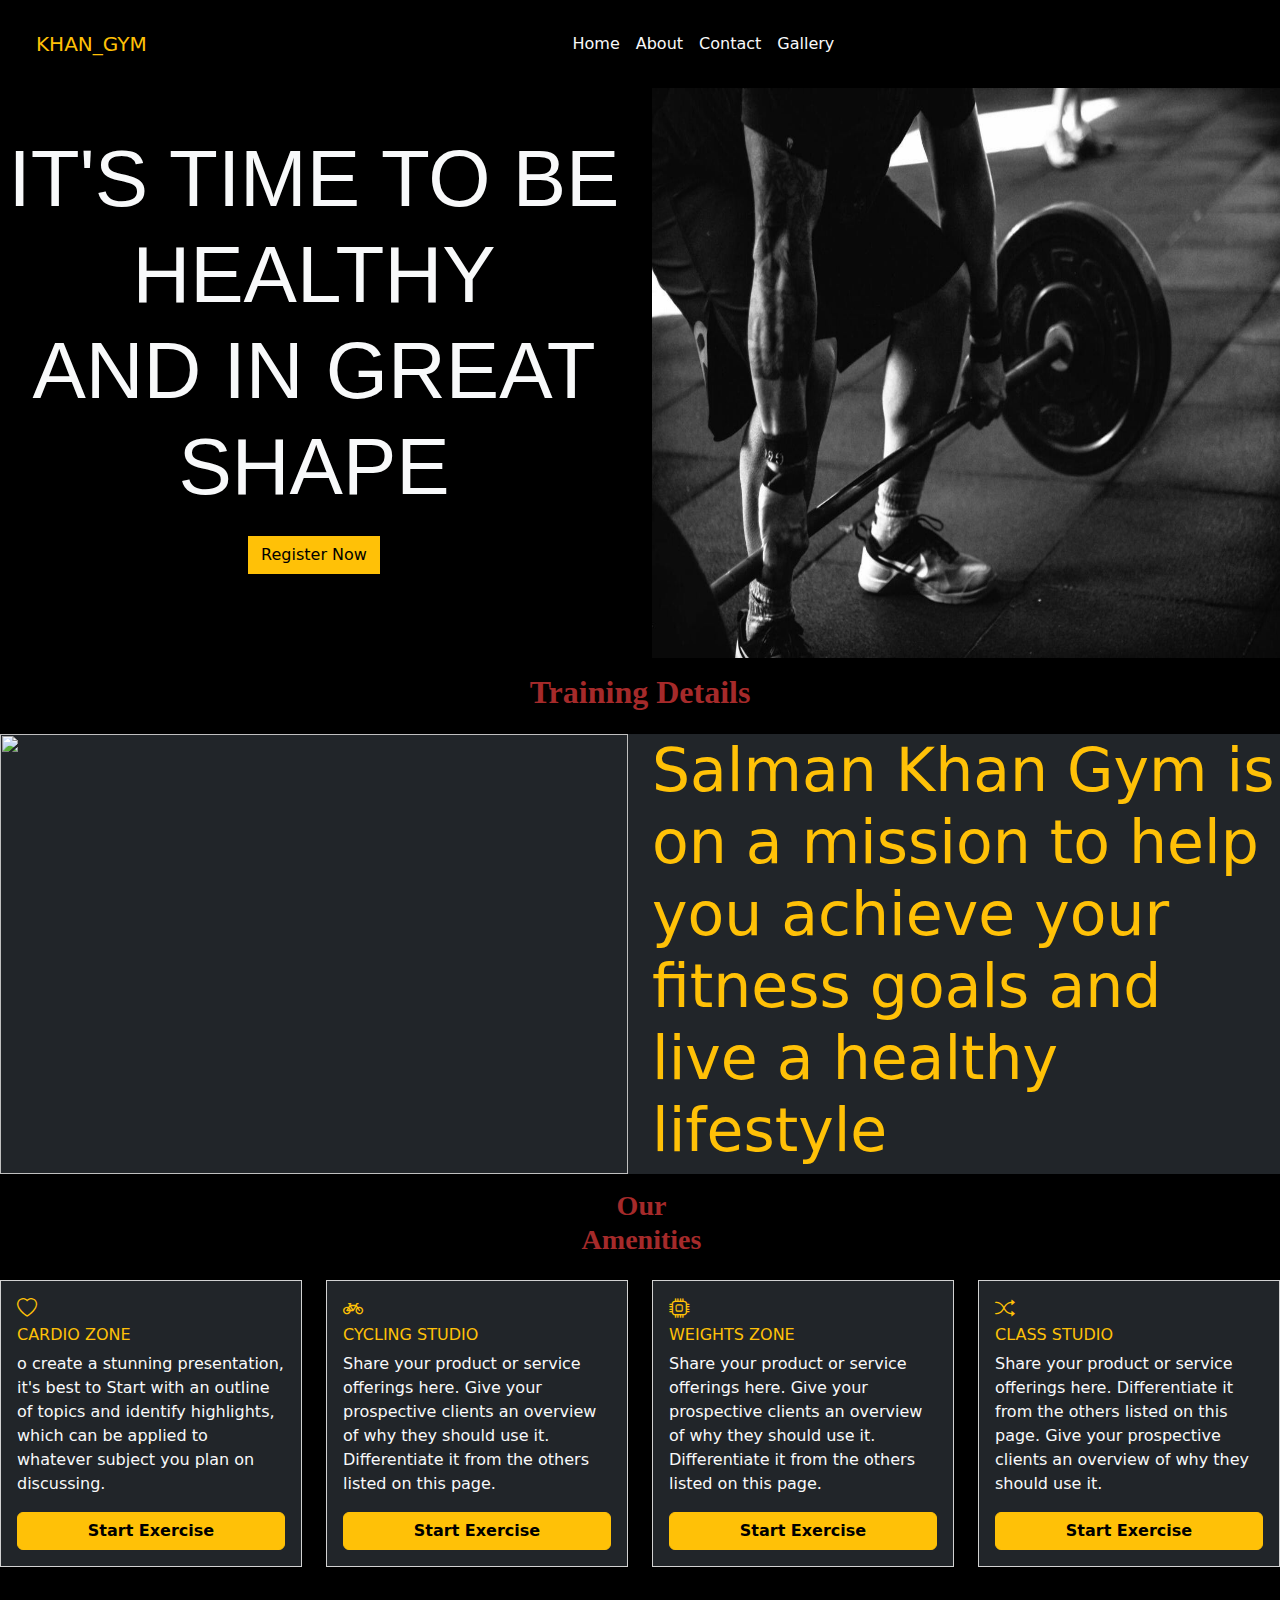
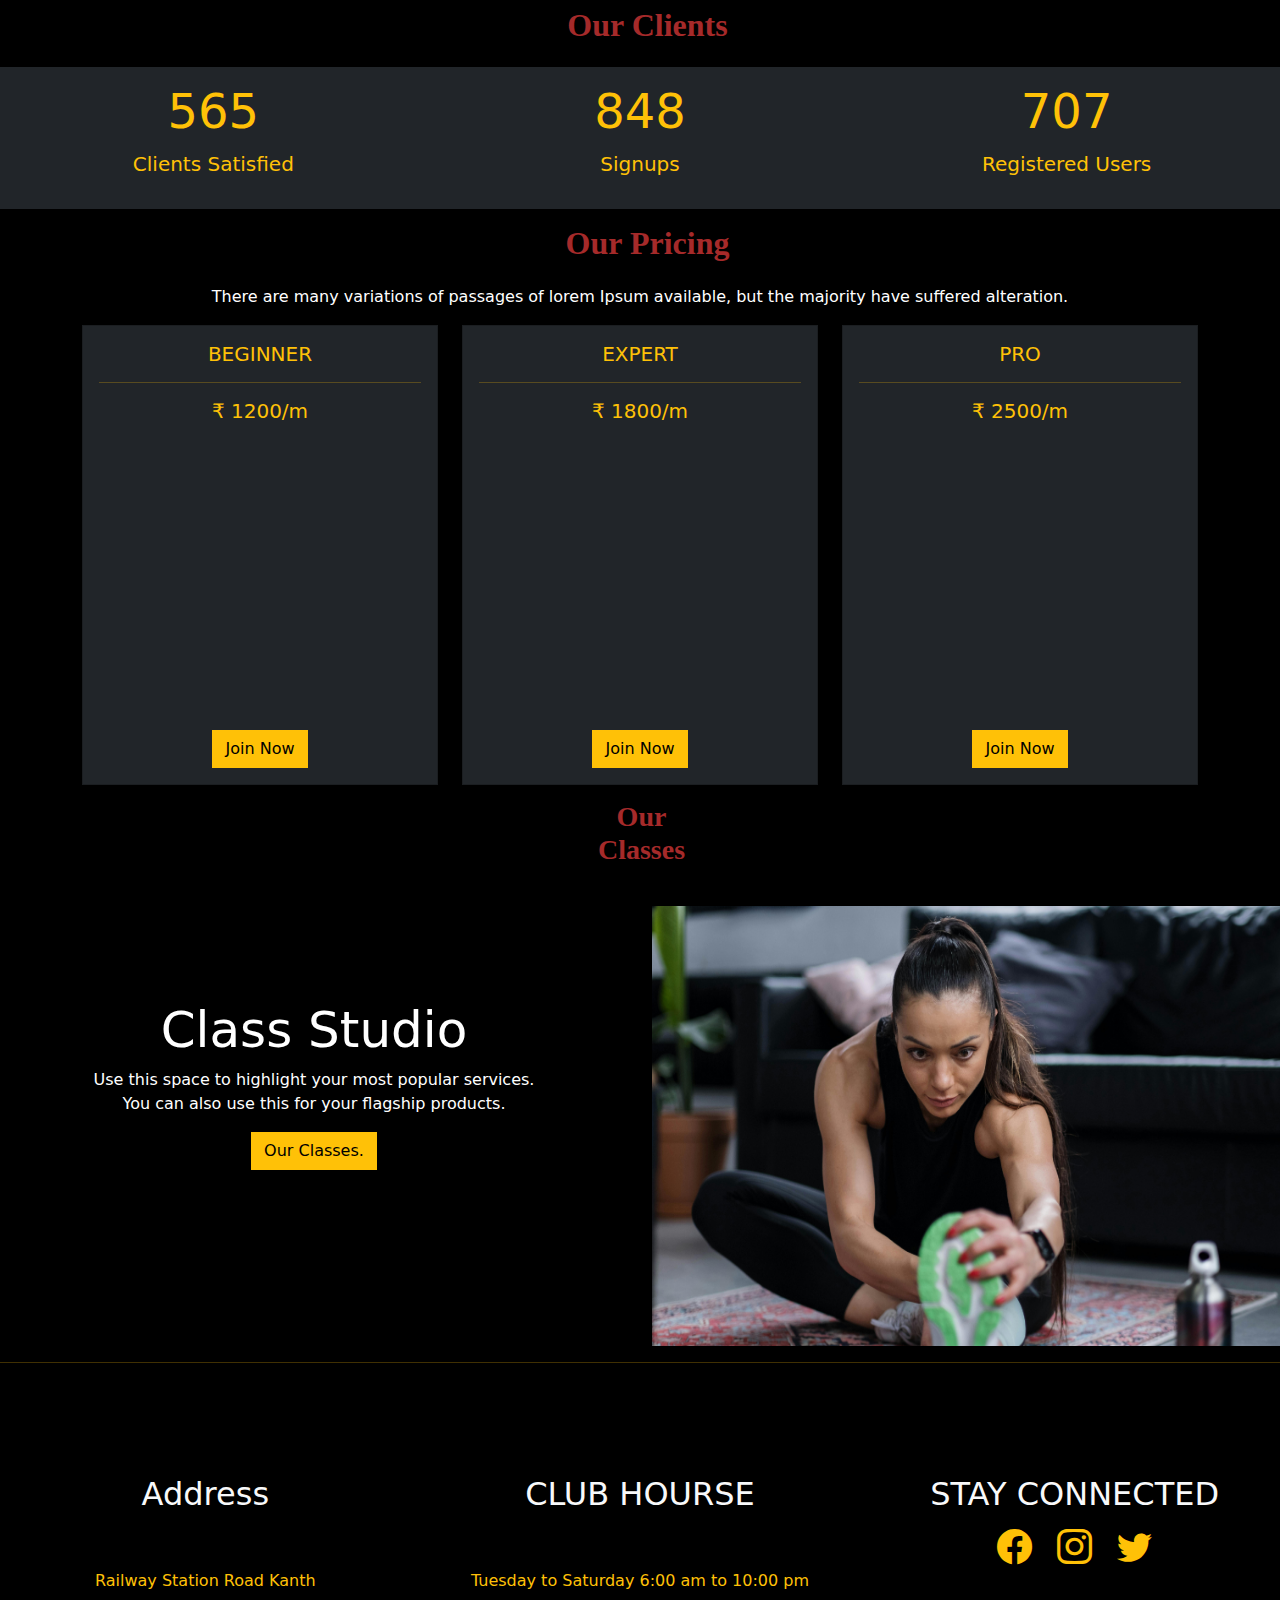
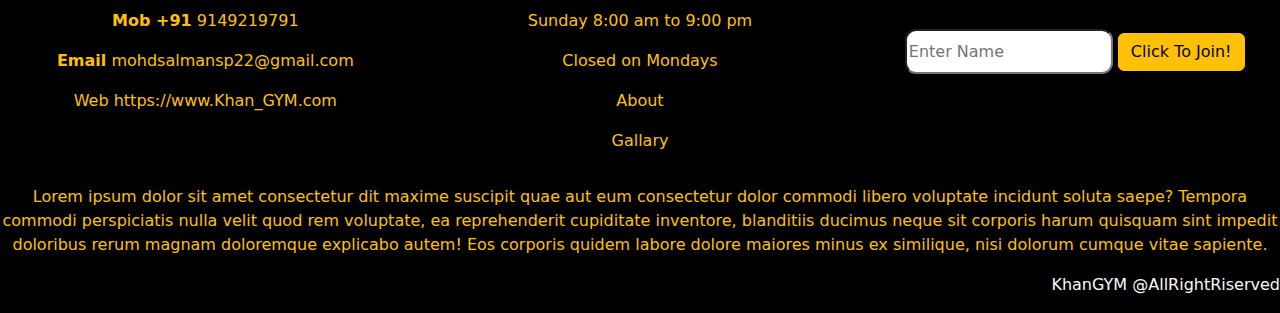
==== index.html @ 8c8b320c "Add files via upload" ====
<!DOCTYPE html>
<html lang="en">

<head>
  <meta charset="UTF-8">
  <meta name="viewport" content="width=device-width, initial-scale=1.0">
  <title>KHAN GYM</title>
  <link href="https://cdn.jsdelivr.net/npm/bootstrap@5.3.3/dist/css/bootstrap.min.css" rel="stylesheet"
    integrity="sha384-QWTKZyjpPEjISv5WaRU9OFeRpok6YctnYmDr5pNlyT2bRjXh0JMhjY6hW+ALEwIH" crossorigin="anonymous">
  <link rel="stylesheet" href="style.css">
  <!-- Option 1: Include in HTML -->
  <link rel="stylesheet" href="https://cdn.jsdelivr.net/npm/bootstrap-icons@1.3.0/font/bootstrap-icons.css">
</head>

<body>
  <section>
    
      <nav class="navbar navbar-expand-lg p-4 sticky-top" style="background-color: black;">
        <div class="container-fluid">
          <a class="navbar-brand text-warning" href="home.html">KHAN_GYM</a>
          <button class="navbar-toggler text-warning" type="button" data-bs-toggle="collapse" data-bs-target="#navbarSupportedContent" aria-controls="navbarSupportedContent" aria-expanded="false" aria-label="Toggle navigation" style="border-color: yellow;">
            <span class="navbar-toggler-icon text-warning" style="color: yellow;"></span>
          </button>
          <div class="collapse navbar-collapse justify-content-center  text-warning" id="navbarSupportedContent">
            <ul class="navbar-nav ">
              <li class="nav-item ">
                <a class="nav-link text-light active " aria-current="page" href="index.html">Home</a>
              </li>
              <li class="nav-item">
                <a class="nav-link text-light" href="About.html">About</a>
              </li>
              <li class="nav-item">
                <a class="nav-link text-light" href="Contect.html">Contact</a>
              </li>
              <li class="nav-item">
                <a class="nav-link text-light" href="Gallary.html">Gallery</a>
              </li>
            </ul>
          </div>
        </div>
      </nav>
      
    
    <div class="row text-center" style="background-color: black;">
      <div class="col-md-6 ">
        <h2 class="text-light heading-home">
          IT'S TIME TO BE HEALTHY <br> AND IN GREAT SHAPE
        </h2>
        <button class="btn btn-warning " style="border-radius:0px;">Register Now</button>
      </div>
      <div class="col-md-6">
        <img src="images/home.jpg" height="570px" width="100%" alt="">
      </div>

    </div>
    <h2 class="details">Training Details</h2>

    <div class="Details">
      <div class="row bg-dark">
        <div class="col-md-6">
          <img src="images/details1.jpg" height="440px" width="100%" alt="">
        </div>
        <div class="col-md-6">
          <h2 class="heading-details text-warning">Salman Khan Gym is on a mission
            to help you achieve your fitness goals
            and live a healthy lifestyle</h2>
        </div>
      </div>
    </div>

    <div class="row">
      <h3 class="Amenities">Our <br>
        Amenities</h3>
      <div class="col-md-3 ">
        <div class="card">
          <div class="card-body bg-dark text-light">
            <h5 class="card-title"><i class="bi-heart text-warning"></i></h5>
            <h6 class="card-subtitle mb-2 text-warning ">CARDIO ZONE</h6>
            <p class="card-text">o create a stunning presentation, it's best to Start with an outline of topics and
              identify highlights, which can be applied to whatever subject you plan on discussing.</p>
            <button class="btn btn-warning card-btn fix-bottom"><a href="#" class="card-link">Start Exercise</a></button>

          </div>
        </div>
      </div>
      <div class="col-md-3 ">
        <div class="card">
          <div class="card-body bg-dark text-light">
            <h5 class="card-title"><i class="bi-bicycle text-warning"></i></h5>
            <h6 class="card-subtitle mb-2 text-warning  ">CYCLING STUDIO</h6>
            <p class="card-text">Share your product or service offerings here. Give your prospective clients an overview
              of why they should use it. Differentiate it from the others listed on this page.</p>
            </p>
            <button class="btn btn-warning card-btn fix-bottom"><a href="#" class="card-link">Start Exercise</a></button>
          </div>
        </div>
      </div>
      <div class="col-md-3 ">
        <div class="card">
          <div class="card-body bg-dark text-light">
            <h5 class="card-title"><i class="bi-cpu text-warning"></i></h5>
            <h6 class="card-subtitle mb-2 text-warning ">WEIGHTS ZONE</h6>
            <p class="card-text">Share your product or service offerings here. Give your prospective clients an overview
              of why they should use it. Differentiate it from the others listed on this page.</p>
            <button class="btn btn-warning card-btn fix-bottom"><a href="#" class="card-link">Start Exercise</a></button>
          </div>
        </div>
      </div>
      <div class="col-md-3 ">
        <div class="card">
          <div class="card-body bg-dark text-light">
            <h5 class="card-title"><i class="bi-shuffle text-warning"></i></h5>
            <h6 class="card-subtitle mb-2 text-warning  ">CLASS STUDIO</h6>
            <p class="card-text">Share your product or service offerings here. Differentiate it from the others listed
              on this page. Give your prospective clients an overview of why they should use it.</p>
            <button class="btn btn-warning card-btn fix-bottom"><a href="#" class="card-link">Start Exercise</a></button>
          </div>
        </div>
      </div>
    </div>

    <div class="container-fluid pt-4">
      <h2 class="Amenities">Our Clients</h2>
      <div class="row bg-dark">
        <div class="col-md-4 pt-3">
          <div class="counter">
            <h2 class="count text-warning">2000+</h2>
            <p class="text-warning">Clients Satisfied</p>
          </div>
        </div>
        <div class="col-md-4 pt-3">
          <div class="counter">
            <h2 class="count text-warning">3000+</h2>
            <p class="text-warning">Signups</p>
          </div>
        </div>
        <div class="col-md-4 pt-3">
          <div class="counter">
            <h2 class="count text-warning">2500+</h2>
            <p class="text-warning">Registered Users</p>
          </div>
        </div>
      </div>
    </div>
    
    <div class="container">
      <h2 class="Amenities">
        Our Pricing
      </h2>
      <p class="text-center">There are many variations of passages of lorem Ipsum available, but the majority
        have suffered alteration.</p>
      <div class="row">
        <div class="col-md-4  pricing-card">
          <div class="card  text-center bg-dark ">
            <div class="card-body">
              <h5 class="card-title text-warning">BEGINNER<br><hr>
                &#8377; 1200/m</h5>
              <p class="card-text text-light ">
                <ul class="card-text text-light pricing ">
                  <li><i class="bi-check2-all text-warning"></i> 24h unlimited access Services</li>
                  <li> <i class="bi-check2-all text-warning"></i> Trainer Advice and Full Training</li>
                  <li><i class="bi-x text-danger"></i> Locker + Bathroom and All Faclities</li>
                  <li><i class="bi-x text-danger"></i> Personal trainer and All Faclities</li>
                </ul>
              </p>
              <a href="#" class="btn btn-warning" style="border-radius: 0px;">Join Now</a>
            </div>
          </div>
        </div>
        <div class="col-md-4  pricing-card">
          <div class="card  text-center bg-dark">
            <div class="card-body">
              <h5 class="card-title text-warning">EXPERT<br><hr>
                &#8377; 1800/m</h5>
              <p class="card-text text-light">
                <ul class="card-text text-light pricing">
                  <li><i class="bi-check2-all text-warning"></i> 24h unlimited access Services</li>
                  <li> <i class="bi-check2-all text-warning"></i> Trainer Advice and Full Training</li>
                  <li><i class="bi-check2-all text-warning"></i> Locker + Bathroom and All Faclities</li>
                  <li><i class="bi-x text-danger"></i> Personal trainer and All Faclities</li>
                </ul>
              </p>
              <a href="#" class="btn btn-warning" style="border-radius: 0px;">Join Now</a>
            </div>
          </div>
        </div>
        <div class="col-md-4  pricing-card">
          <div class="card  text-center bg-dark">
            <div class="card-body">
              <h5 class="card-title text-warning">PRO
  <br><hr>              &#8377; 2500/m</h5>
              <p class="card-text text-light">
                <ul class="card-text text-light pricing">
                  <li><i class="bi-check2-all text-warning"></i> 24h unlimited access Services</li>
                  <li> <i class="bi-check2-all text-warning"></i> Trainer Advice and Full Training</li>
                  <li><i class="bi-check2-all text-warning"></i> Locker + Bathroom and All Faclities</li>
                  <li><i class="bi-check2-all text-warning"></i> Personal trainer and All Faclities</li>
                </ul>
              </p>
              <a href="#" class="btn btn-warning" style="border-radius: 0px;">Join Now</a>
            </div>
          </div>
        </div>
      </div>
    </div>

    <div class="row ">
      <h3 class="Amenities">Our <br>
        Classes</h3>
      <div class="col-md-6 text-center">
        <h3>Class Studio</h3>
        <p>Use this space to highlight your most popular services.<br> You can also use this for your flagship products.
        </p>
        <button class="btn btn-warning" style="border-radius: 0px;">Our Classes.</button>
      </div>
      <div class="col-md-6 pt-3">
        <img src="images/classes.jpg" height="440px" width="100%" alt="">

      </div>
    </div>
    <hr class="text-warning pt-5">
                     <!-- footer  -->
    <div class="row  text-center">
      
        <div class="col-md-4 pt-5">
          <h2 class="text-light">Address</h2>
          <p class="text-warning pt-5">Railway Station Road Kanth</p>
          <P class="text-warning"><b>Mob +91</b> 9149219791</P>
          <p class="text-warning"><b>Email</b> mohdsalmansp22@gmail.com</p>
          <p class="text-warning">Web https://www.Khan_GYM.com</p>
        </div>
        <div class="col-md-4 pt-5">
          <h2 class="text-light">CLUB HOURSE</h2>
          <p class="text-warning pt-5">Tuesday to Saturday
            6:00 am to 10:00 pm</p>
          <P class="text-warning">
            Sunday
            8:00 am to 9:00 pm</P>
          <p class="text-warning">Closed on Mondays</p>
          <p class="text-warning">About</p>
          <p class="text-warning">Gallary</p>
        </div>
        <div class="col-md-4 pt-5">
          <h2 class="text-light ">STAY CONNECTED</h2>
          <a href="https://www.facebook.com"><i class="bi-facebook text-warning "></i></a>
          <a href="https://www.instagram.com" ><i class="bi-instagram text-warning"></i></a>
          <a href="https://www.twitter.com"><i class="bi-twitter text-warning"></i></a>
          <div class="input">
            <input type="text" placeholder="Enter Name">
            <button type="btn" class="btn btn-warning">Click To Join!</button>
          </div>
        </div>
        
        
        <p class="text-warning pt-3">Lorem ipsum dolor sit amet consectetur dit maxime suscipit quae aut eum consectetur dolor commodi libero voluptate incidunt soluta saepe? Tempora commodi perspiciatis nulla velit quod rem voluptate, ea reprehenderit cupiditate inventore, blanditiis ducimus neque sit corporis harum quisquam sint impedit doloribus rerum magnam doloremque explicabo autem! Eos corporis quidem labore dolore maiores minus ex similique, nisi dolorum cumque vitae sapiente.</p>
        <p class="text-light text-end">KhanGYM @AllRightRiserved</p>
    </div>
  </section>
  <script src="https://code.jquery.com/jquery-3.6.0.min.js"></script>
  <script src="GYM.js"></script>
  <script src="https://cdn.jsdelivr.net/npm/bootstrap@5.3.3/dist/js/bootstrap.bundle.min.js"
    integrity="sha384-YvpcrYf0tY3lHB60NNkmXc5s9fDVZLESaAA55NDzOxhy9GkcIdslK1eN7N6jIeHz"
    crossorigin="anonymous"></script>


</body>

</html>
---- style.css ----
*{
  margin: 0px;
}
body{
    background-color: black;
    color:white
}
               /* :== HOME     ==: 
                                                      ========== */

.heading-home {
    height: 440px;
    font-size: 80px;
    display: flex;
    justify-content: center;
    align-items: center;
    font-family: 'Lucida Sans', 'Lucida Sans Regular', 'Lucida Grande', 'Lucida Sans Unicode', Geneva, Verdana, sans-serif;
    padding-top: 30px;
    text-align: center;
    position: relative;
    animation: slide 1s;
}

@media only screen and (max-width: 600px) {
    .heading-home {
        height: 300px;
        font-size: 40px;
        padding-top: 15px;
    }

    .btn-warning {
        padding-bottom: 5px;
    }

    .card {
        padding-top: 10px;
        text-align: center;
    }

    .Amenities {
        text-align: center;
        border-bottom: 5px solid brown;

    }

    .pricing-card {
        margin-top: 15px;
    }
    .input{
        margin-top:35px;
        padding-bottom: 15px;
        
      }
      .col-md-4 img{
        width: 100%;
      }


      

}

@keyframes slide {
    0% {
        transform: translateX(0);
    }

    50% {
        transform: translateX(-100%);
    }

    100% {
        transform: translateX(0);
    }
}



.heading-details {
    font-size: 60px;
}

.details {
    text-align: center;
    color: brown;

    font-weight: 700;
    font-family: Cambria, Cochin, Georgia, Times, 'Times New Roman', serif;
    padding-top: 15px;
    padding-bottom: 15px;
}

.Amenities {
    text-align: center;
    font-weight: 700;
    font-family: Cambria, Cochin, Georgia, Times, 'Times New Roman', serif;
    padding-top: 15px;
    padding-bottom: 15px;
    padding-left: 15px;
    color: brown;


}

.card-btn a {
    text-decoration: none;
    width: 100%;
    color: black;
    font-weight: 600
}

.card-btn {
    width: 100%;
    /* padding-bottom: 0px; */
}


.col-md-6 h3 {
    padding-top: 110px;
    font-size: 50px;
}

.col-md-4 i {
    font-size: 35px;
    padding-top: 10px;
    margin: 10px;
    cursor: pointer;
}

.counter {
    text-align: center;
    margin-bottom: 30px;
}

/* CLIENT
                                           ============ */
.count {
    font-size: 48px;
    color: #333;
}

.counter p {
    font-size: 20px;
    color: #666;
}

/* PRICING 
                              ============== */

.pricing-card .pricing {
    list-style: none;
    padding: 0;
    text-align: center;
}

.pricing-card .pricing li {
    display: flex;
    align-items: center;
   
}

.pricing-card .pricing li i {
    /* margin-right: 10px; */
    font-size: 1.3em;
    /* Adjust the icon size as needed */
}
.card{
    border-radius: 0px;
}
@keyframes moveUp {
    from {
      opacity: 0;
      transform: translateY(20px);
    }
    to {
      opacity: 1;
      transform: translateY(0);
    }
  }
  
  .pricing-card .pricing {
    list-style: none;
    padding: 0;
    text-align: left;
  }
  
  .pricing-card .pricing li {
    display: flex;
    align-items: center;
    margin-bottom: 10px;
    animation: moveUp 0.5s ease forwards;
    opacity: 0;
    
  }
          /* footer 
          =========== */
          .input{
            margin-top:55px;
            
          }
          .input input{
            height: 45px;
            border-radius: 11px;
          }
  

          /* About 
          =========== */

          .About-image {
            height: 100vh; /* Adjust the height as needed */
            background-image: url('images/bradcam_1.png');
            background-size: cover;
            background-position: center;
          }
          .About-h3{
            padding-top: 220px;
            font-size: 105px;
            color:yellow;
            font-weight: 700;
          }
          .About-image p{
       font-weight:700;
          }
          .team img:hover{
            border: 2px solid yellow;
          }

          /* CONTACT 
          =========== */

          .contact-image {
            height: 100vh; /* Adjust the height as needed */
            background-image: url('images/bradcam_2.png');
            background-size: cover;
            background-position: center;
          }
          .contact-h3{
            padding-top: 220px;
            font-size: 105px;
            color:yellow;
            font-weight: 700;
            text-align: center;
          }

          /* GALLARY
          ============ */

          .gallary-image {
            height: 100vh; /* Adjust the height as needed */
            background-image: url('images/bradcam_3.png');
            background-size: cover;
            background-position: center;
          }
          .gallary-h3{
            padding-top: 220px;
            font-size: 105px;
            color:yellow;
            font-weight: 700;
            text-align: center;
          }
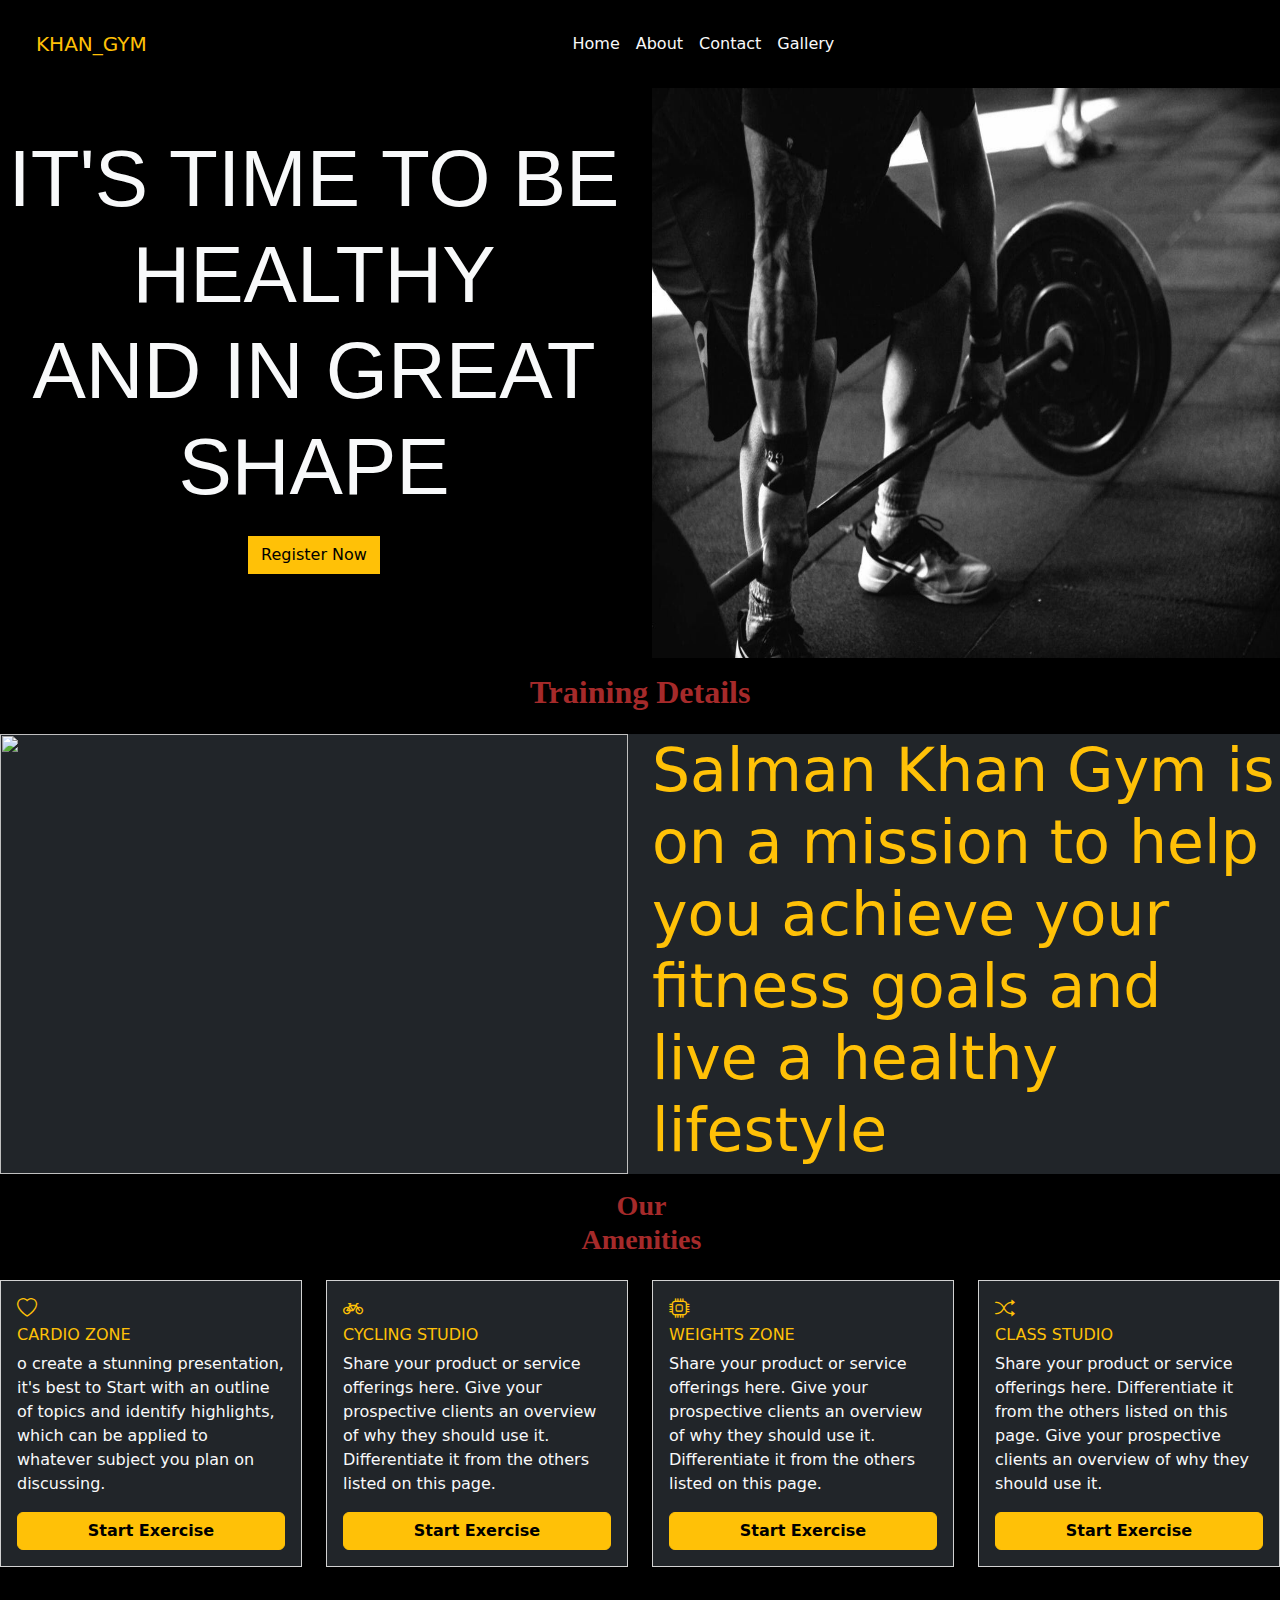
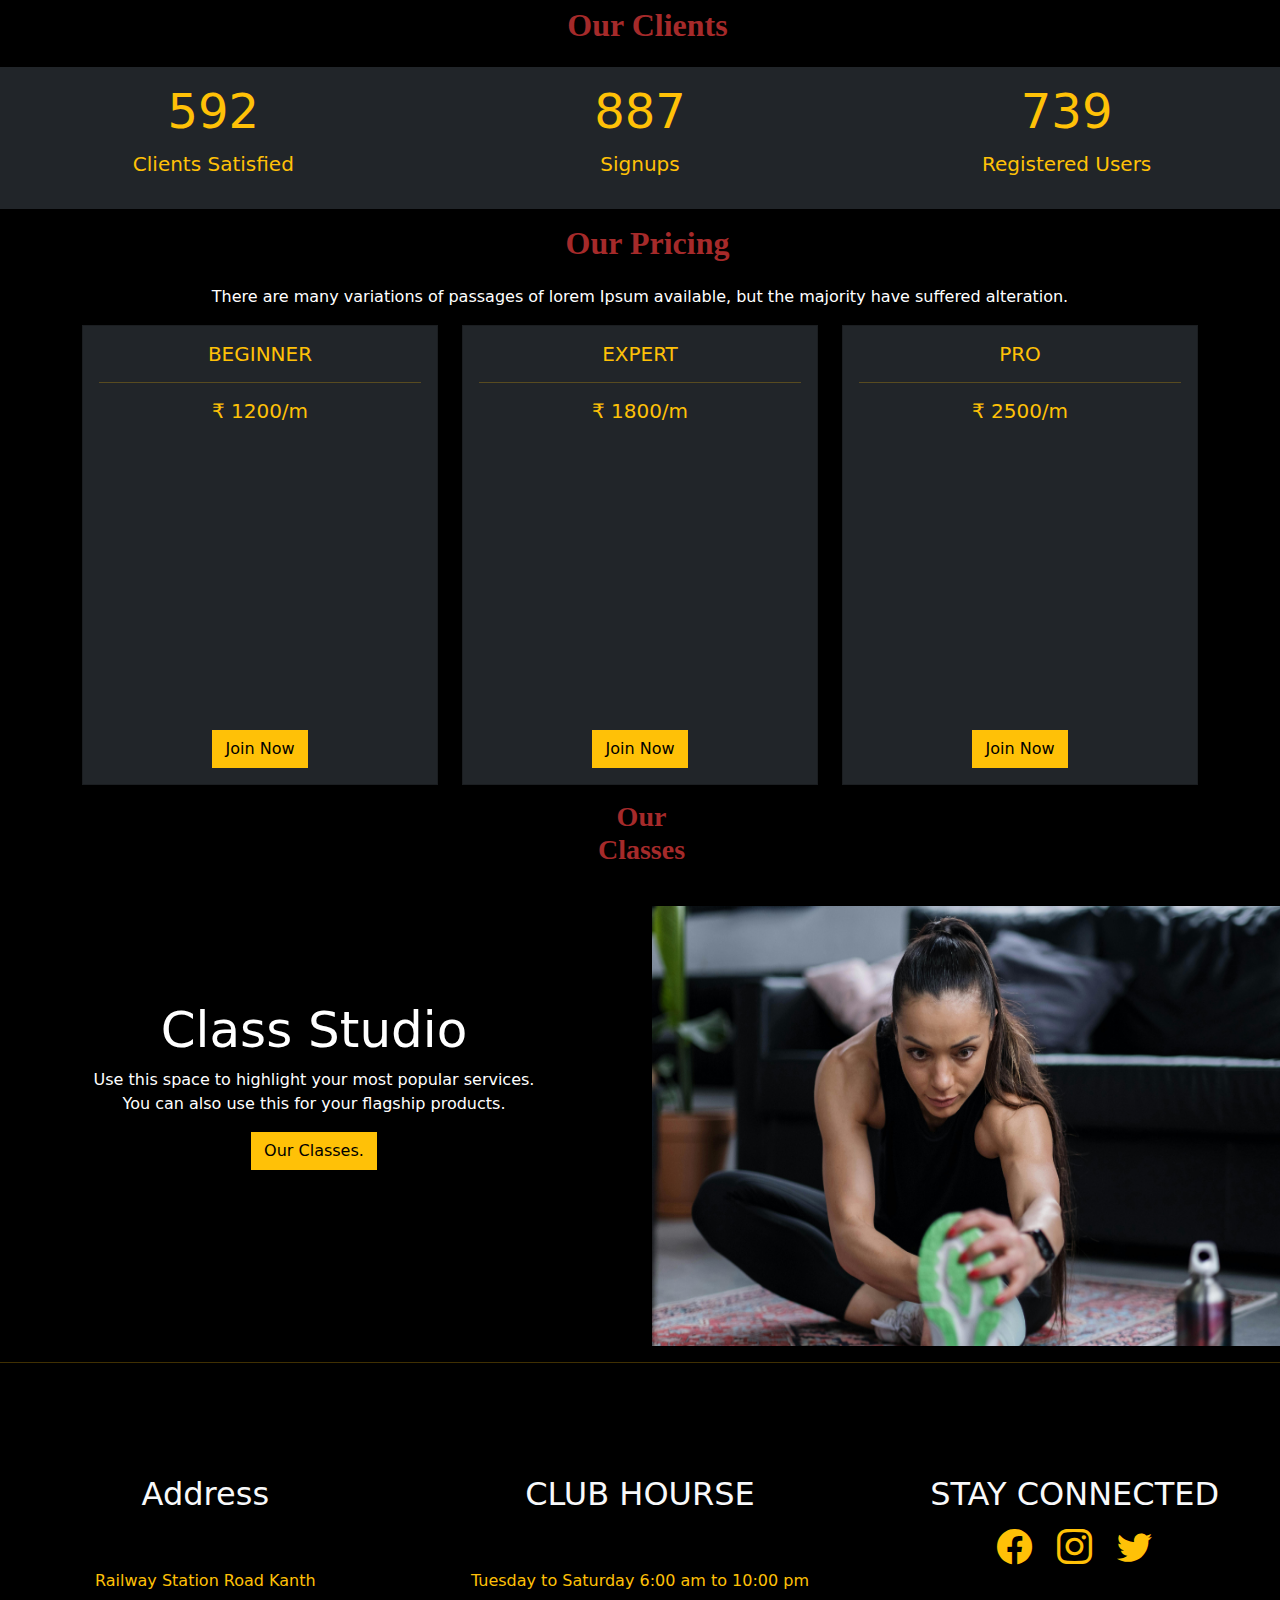
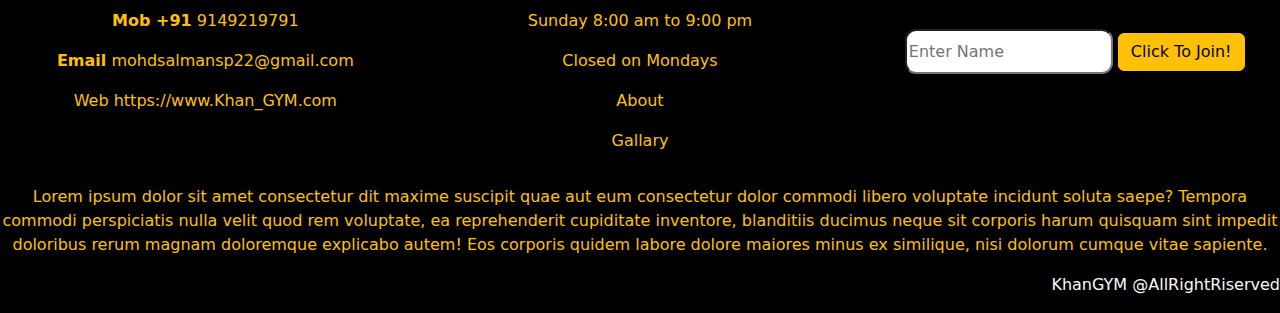
==== commit 9773030d: "Update index.html" ====
--- a/index.html
+++ b/index.html
@@ -265,4 +265,4 @@
 
 </body>
 
-</html>+</html>
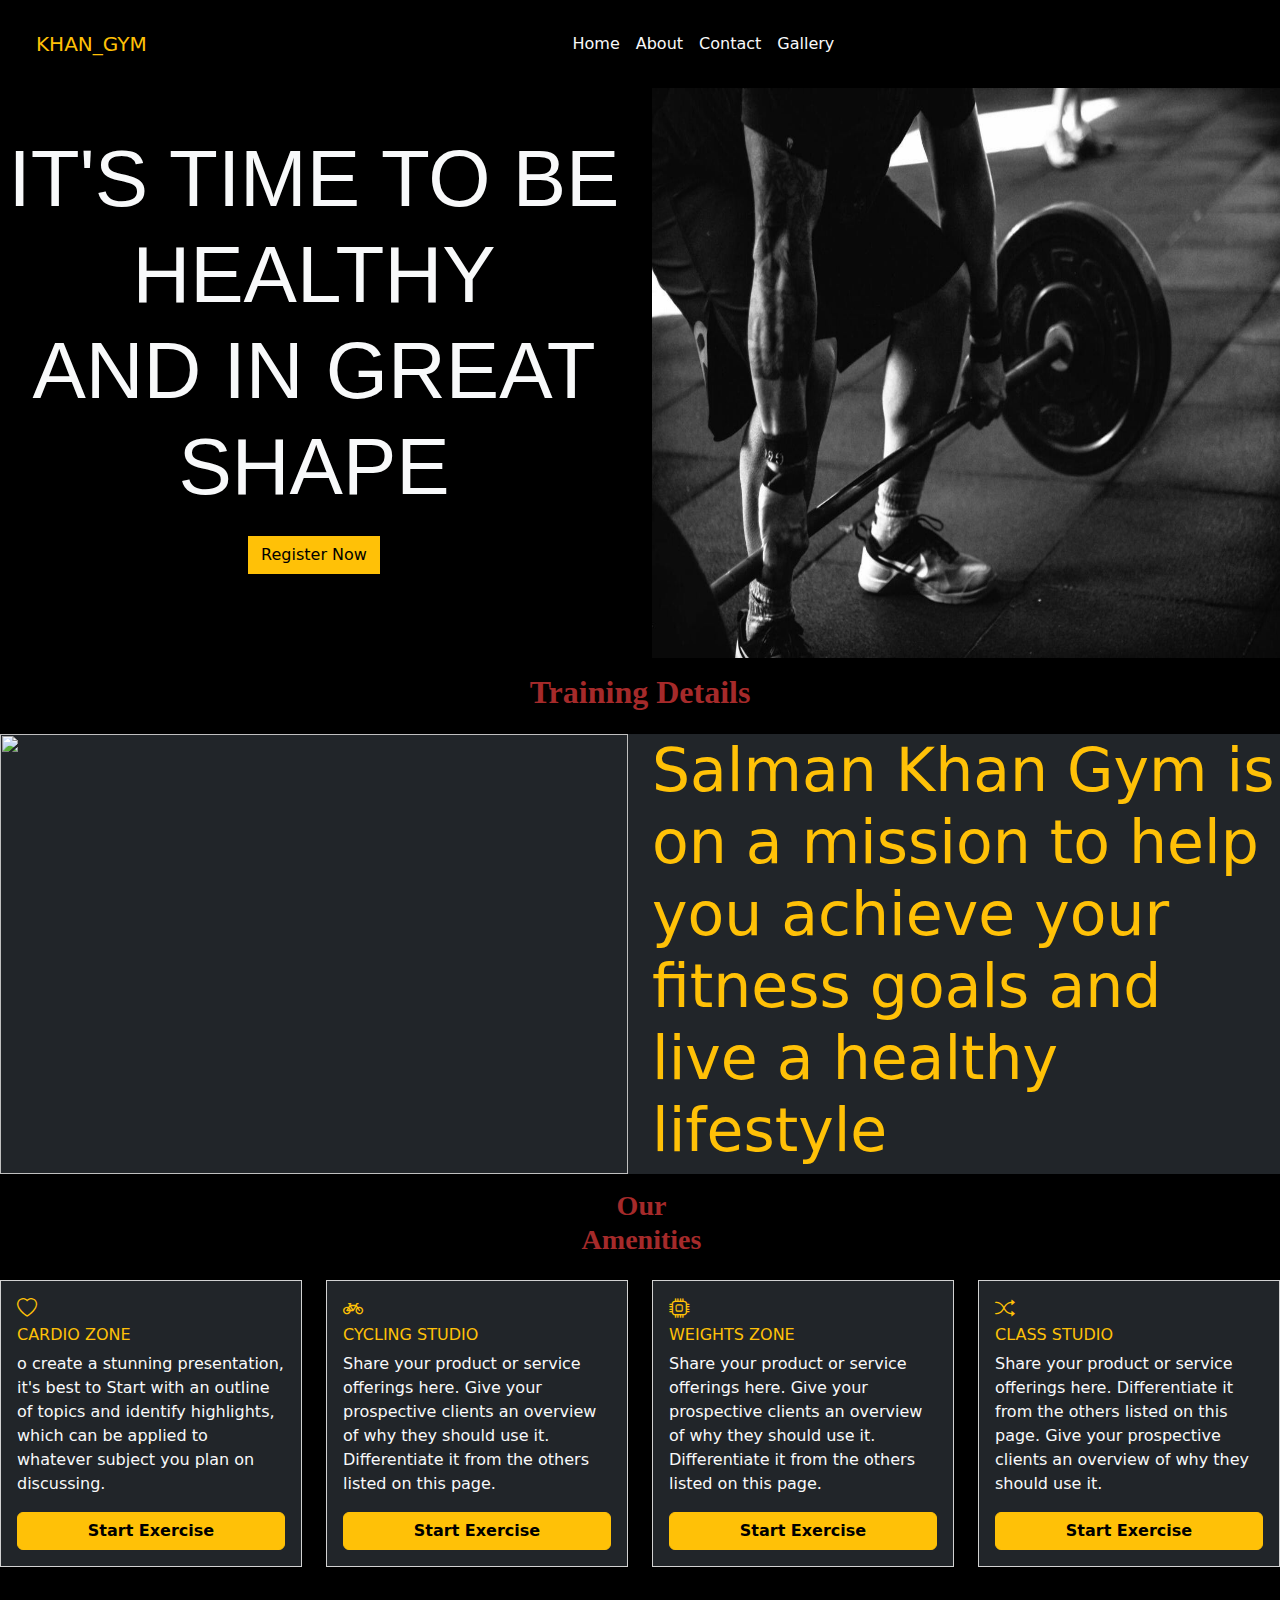
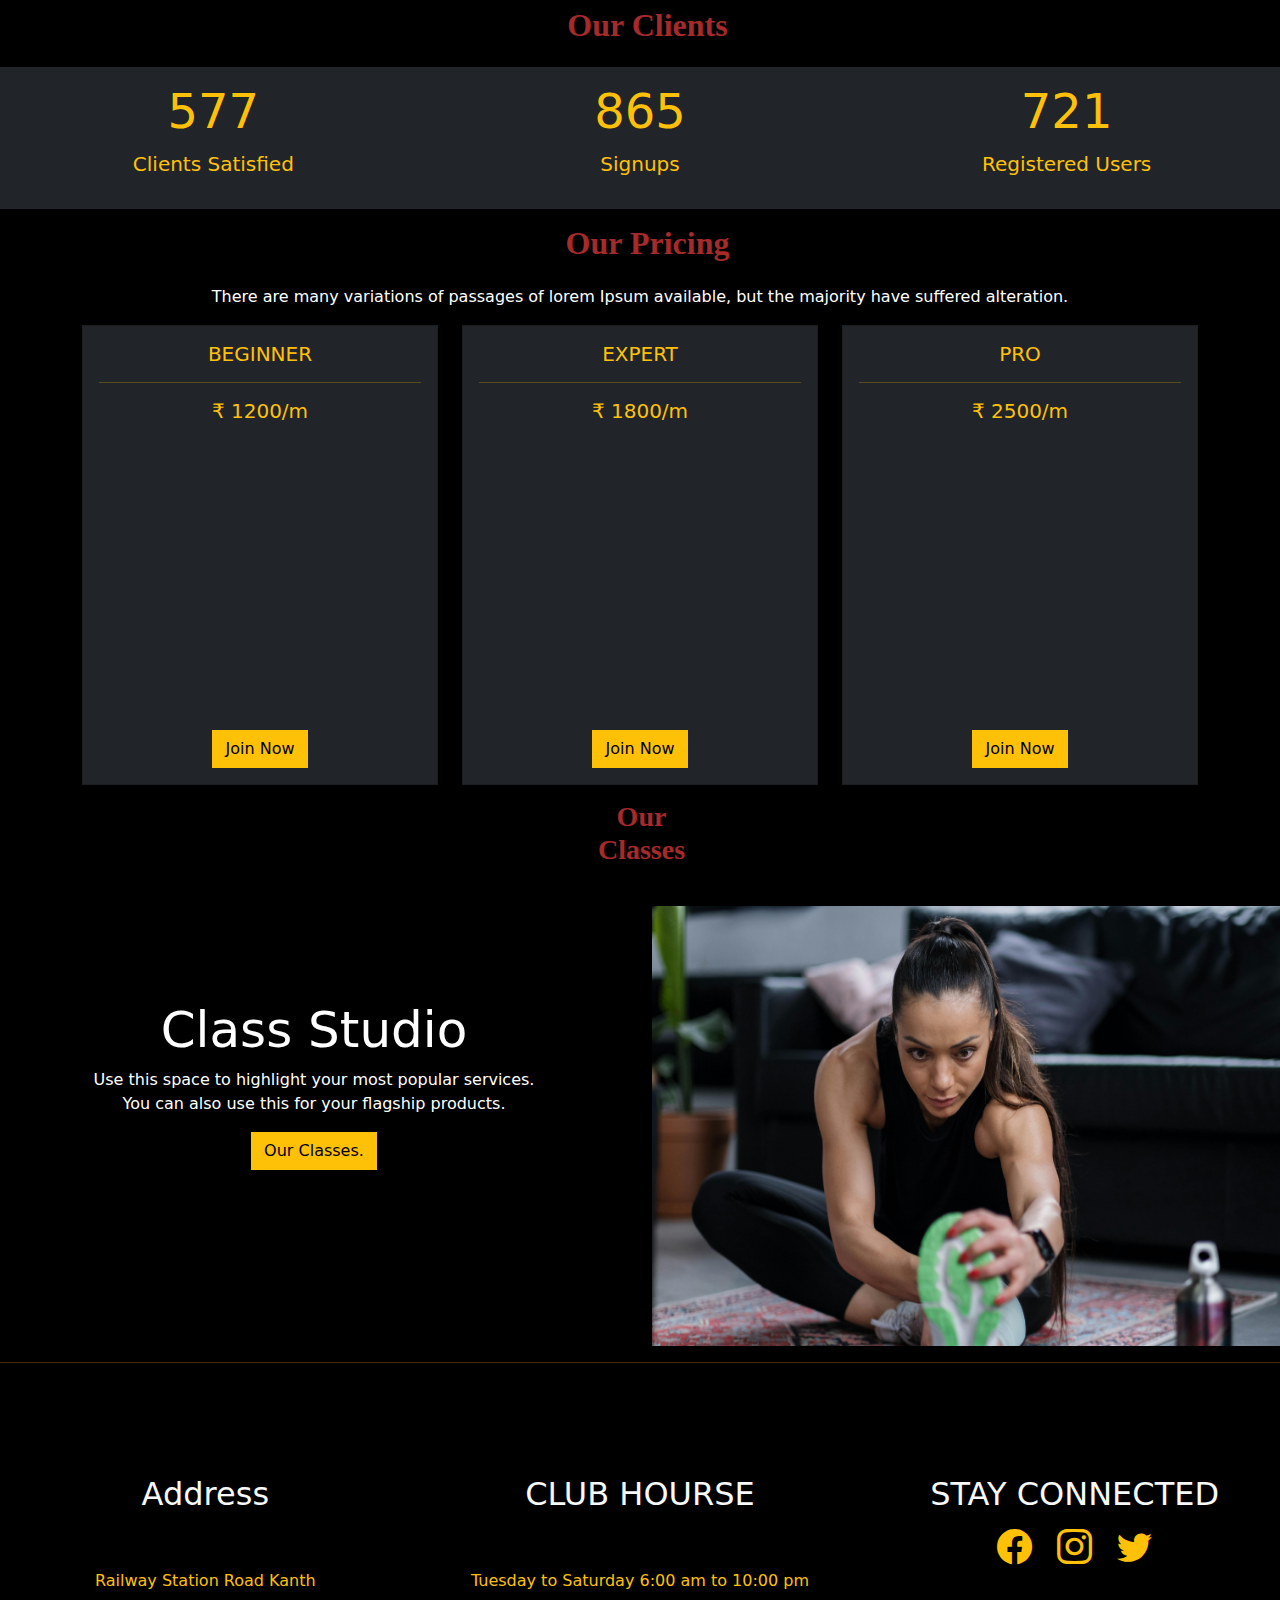
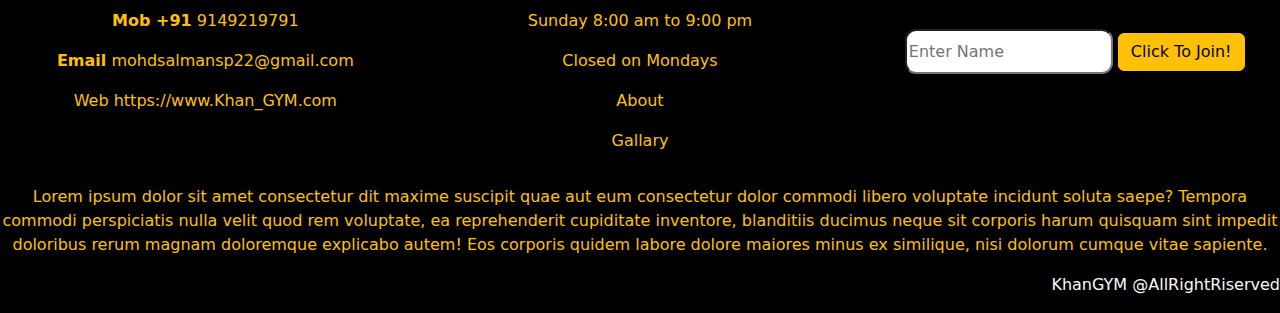
==== commit 84c8fb13: "Update index.html" ====
--- a/index.html
+++ b/index.html
@@ -58,7 +58,7 @@
     <div class="Details">
       <div class="row bg-dark">
         <div class="col-md-6">
-          <img src="images/details1.jpg" height="440px" width="100%" alt="">
+          <img src="images/details.jpg" height="440px" width="100%" alt="">
         </div>
         <div class="col-md-6">
           <h2 class="heading-details text-warning">Salman Khan Gym is on a mission
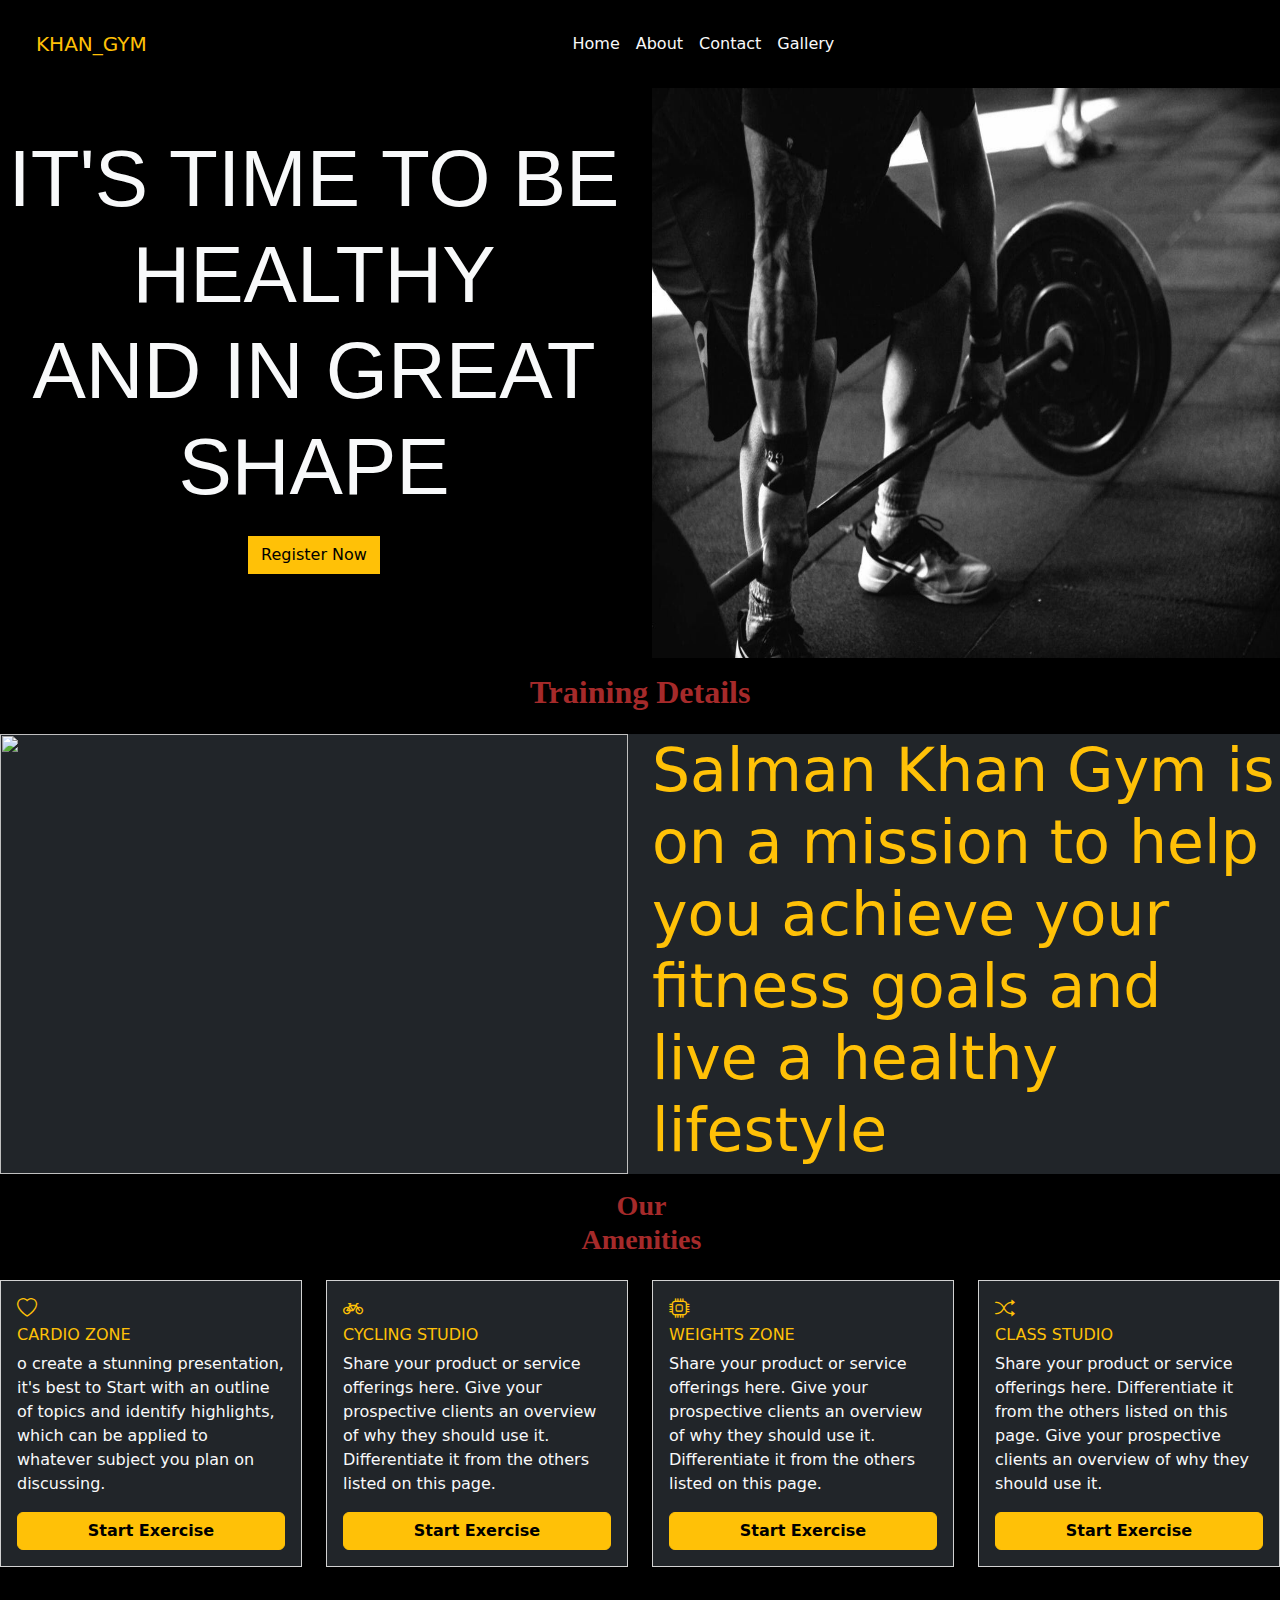
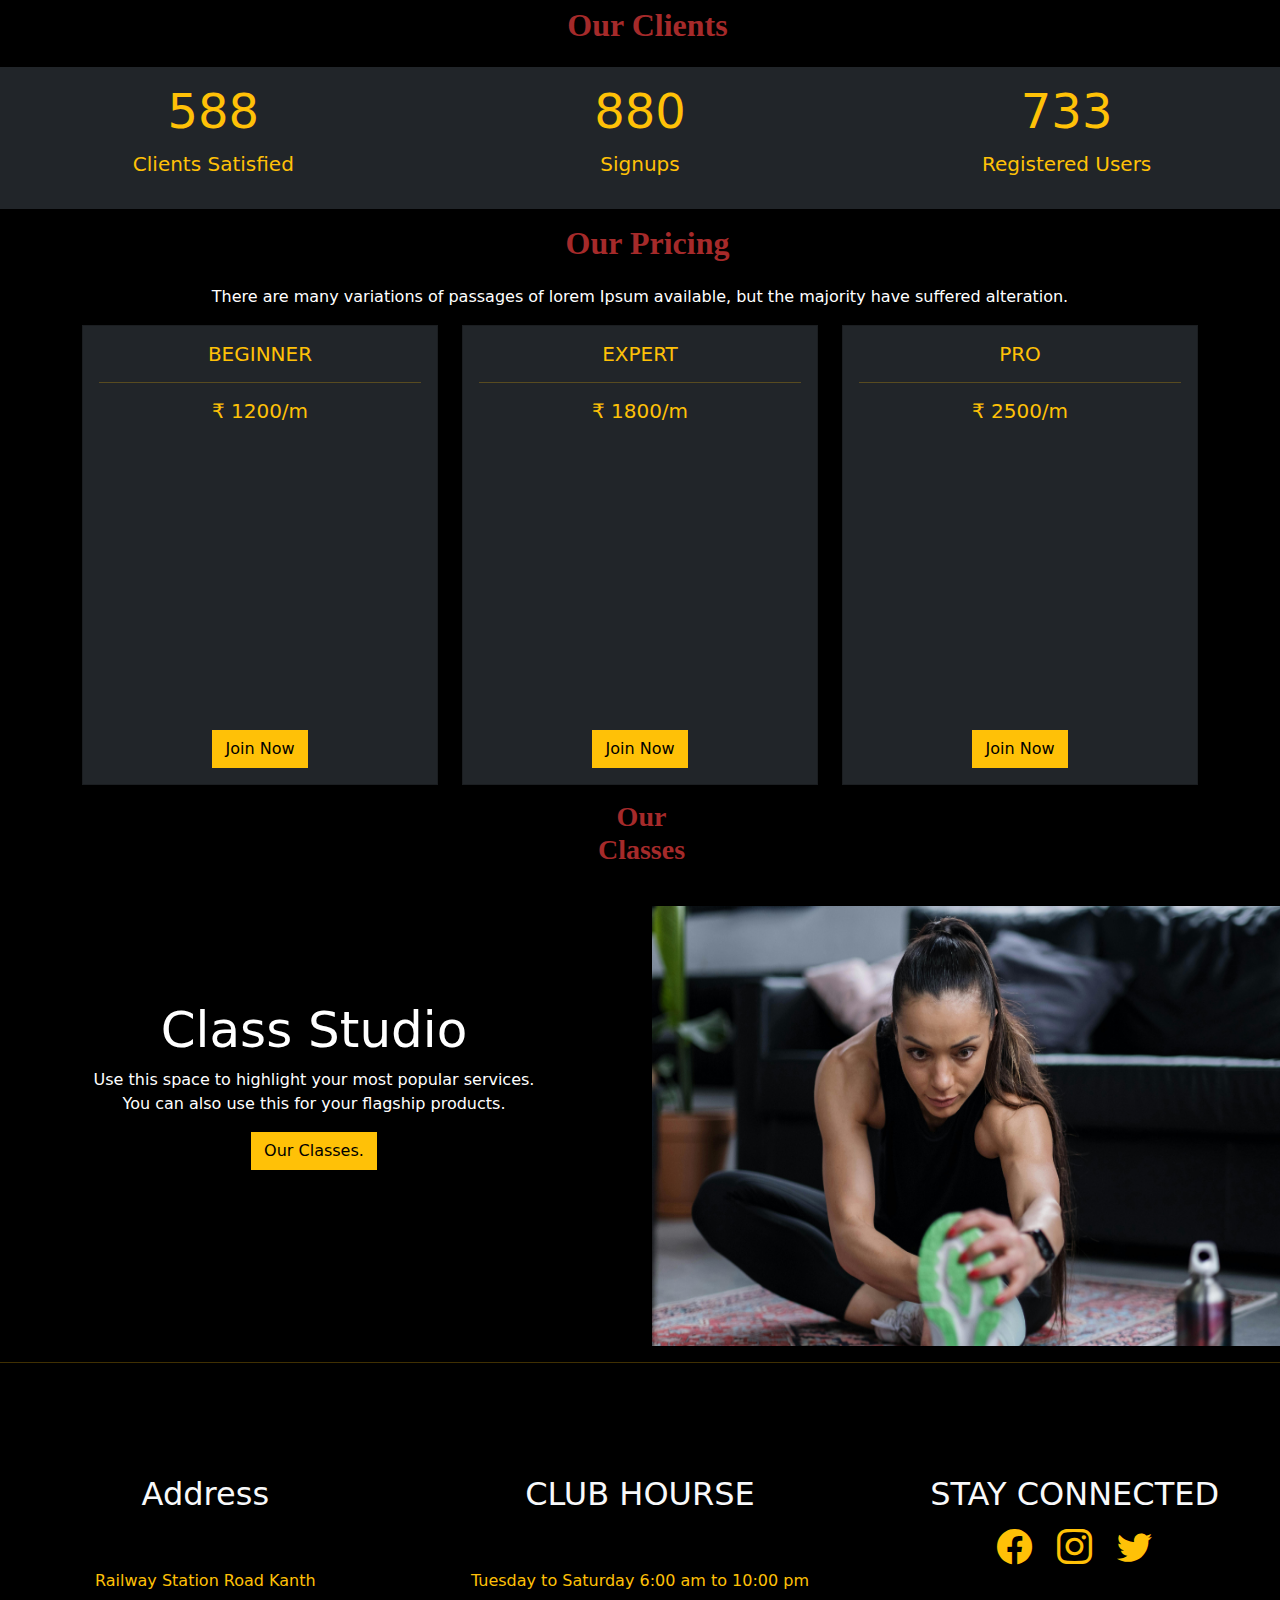
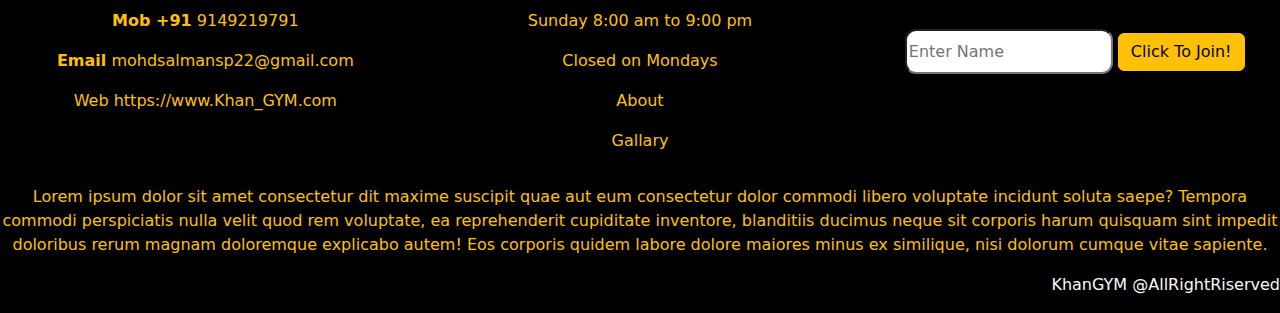
==== commit 2e52c79f: "Update index.html" ====
--- a/index.html
+++ b/index.html
@@ -58,7 +58,7 @@
     <div class="Details">
       <div class="row bg-dark">
         <div class="col-md-6">
-          <img src="images/details.jpg" height="440px" width="100%" alt="">
+          <img src="images/details1.jpg" height="440px" width="100%" alt="">
         </div>
         <div class="col-md-6">
           <h2 class="heading-details text-warning">Salman Khan Gym is on a mission
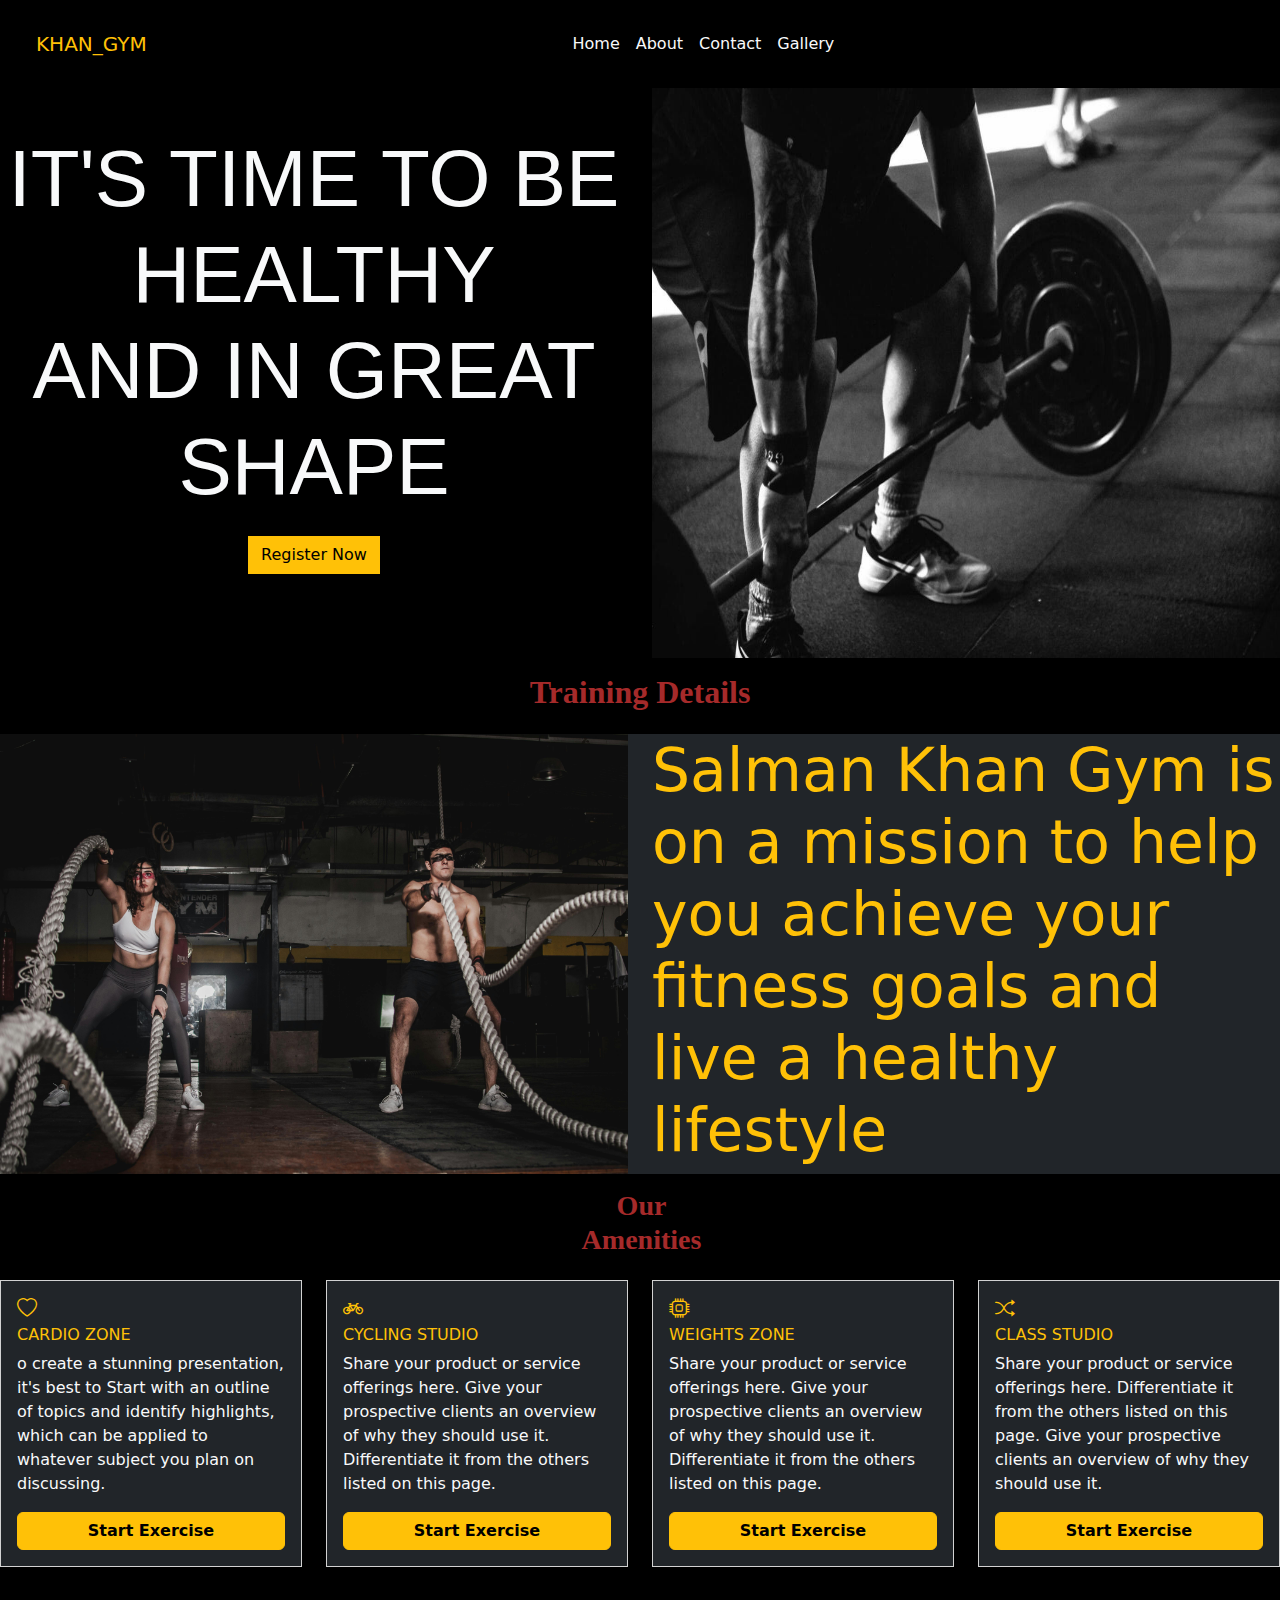
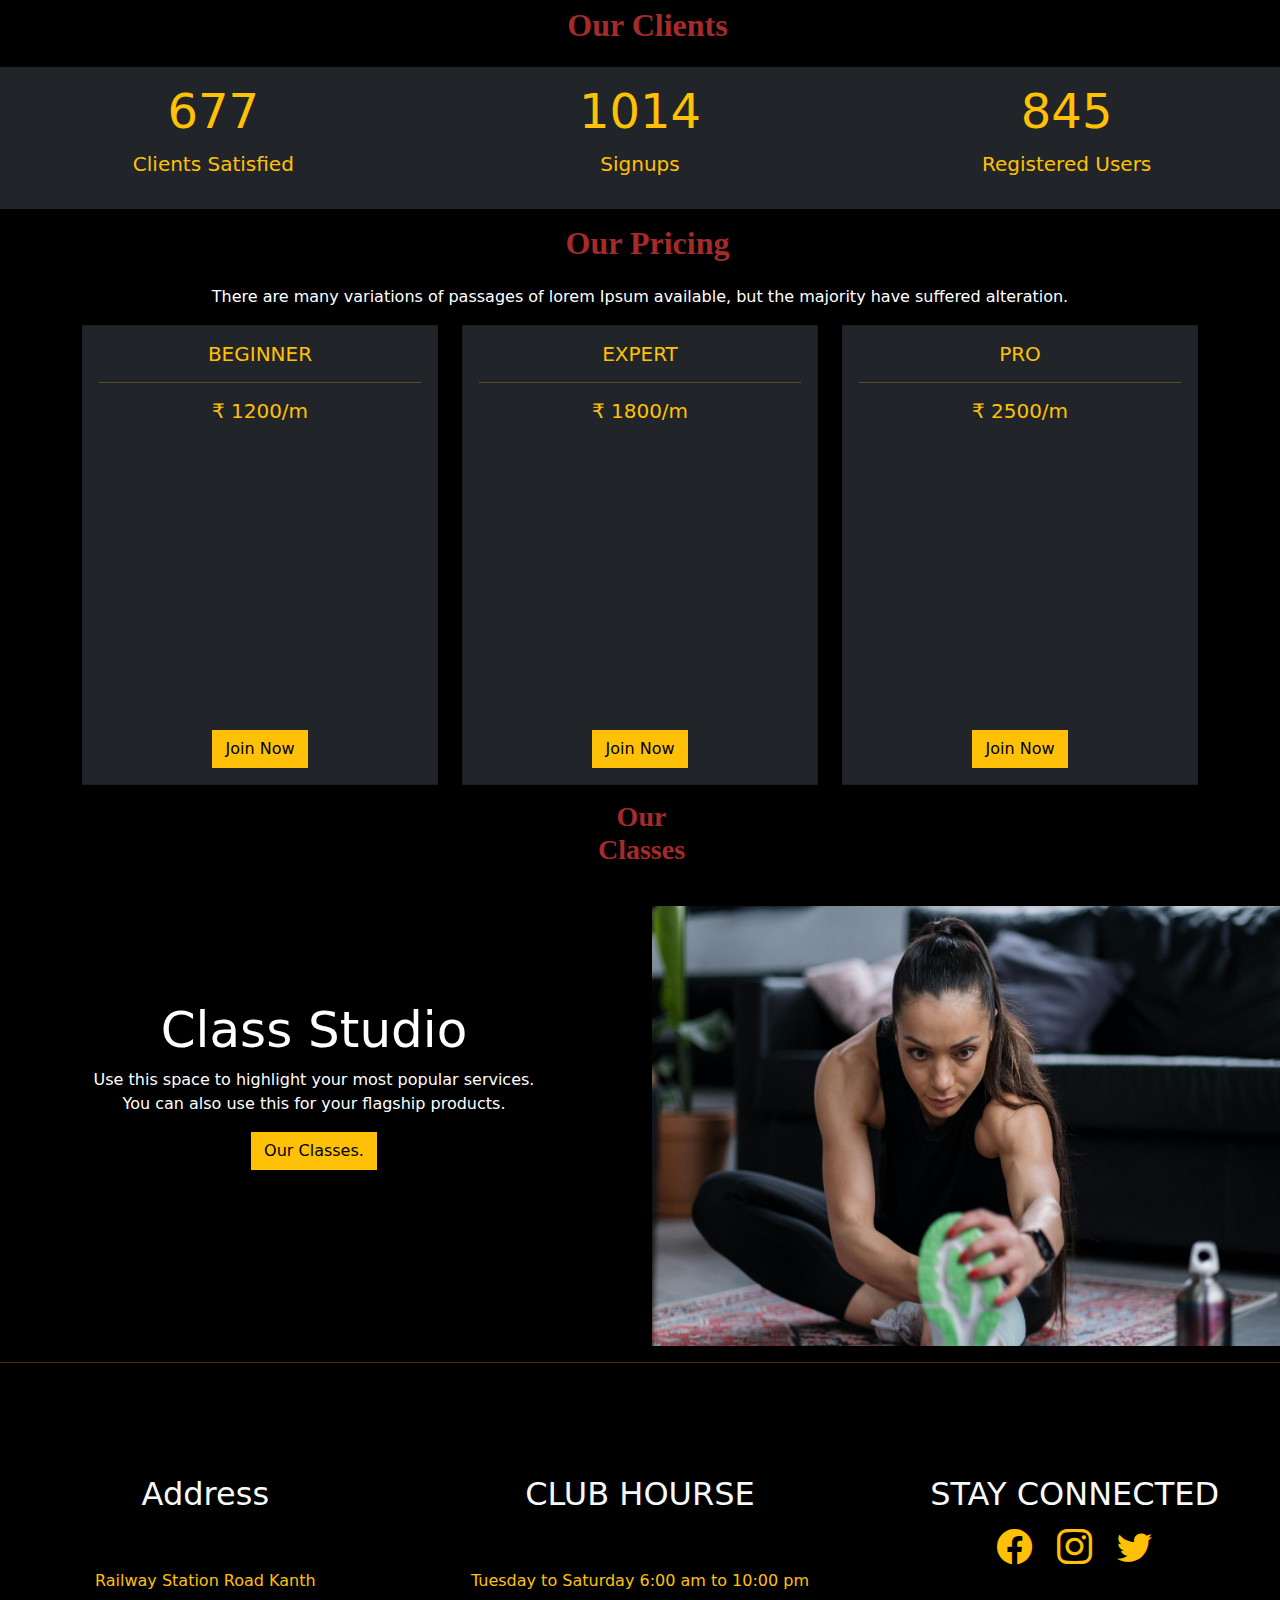
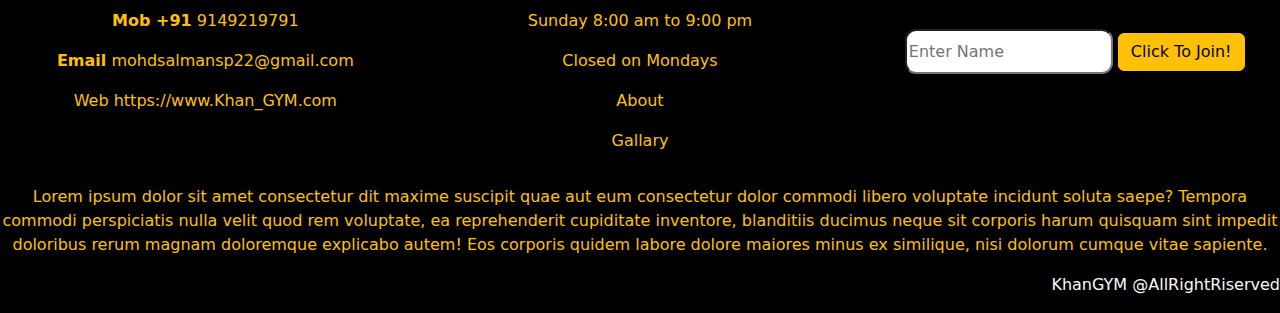
==== commit f604a390: "Update index.html" ====
--- a/index.html
+++ b/index.html
@@ -58,7 +58,7 @@
     <div class="Details">
       <div class="row bg-dark">
         <div class="col-md-6">
-          <img src="images/details1.jpg" height="440px" width="100%" alt="">
+          <img src="images/gallary-5.jpg" height="440px" width="100%" alt="">
         </div>
         <div class="col-md-6">
           <h2 class="heading-details text-warning">Salman Khan Gym is on a mission
